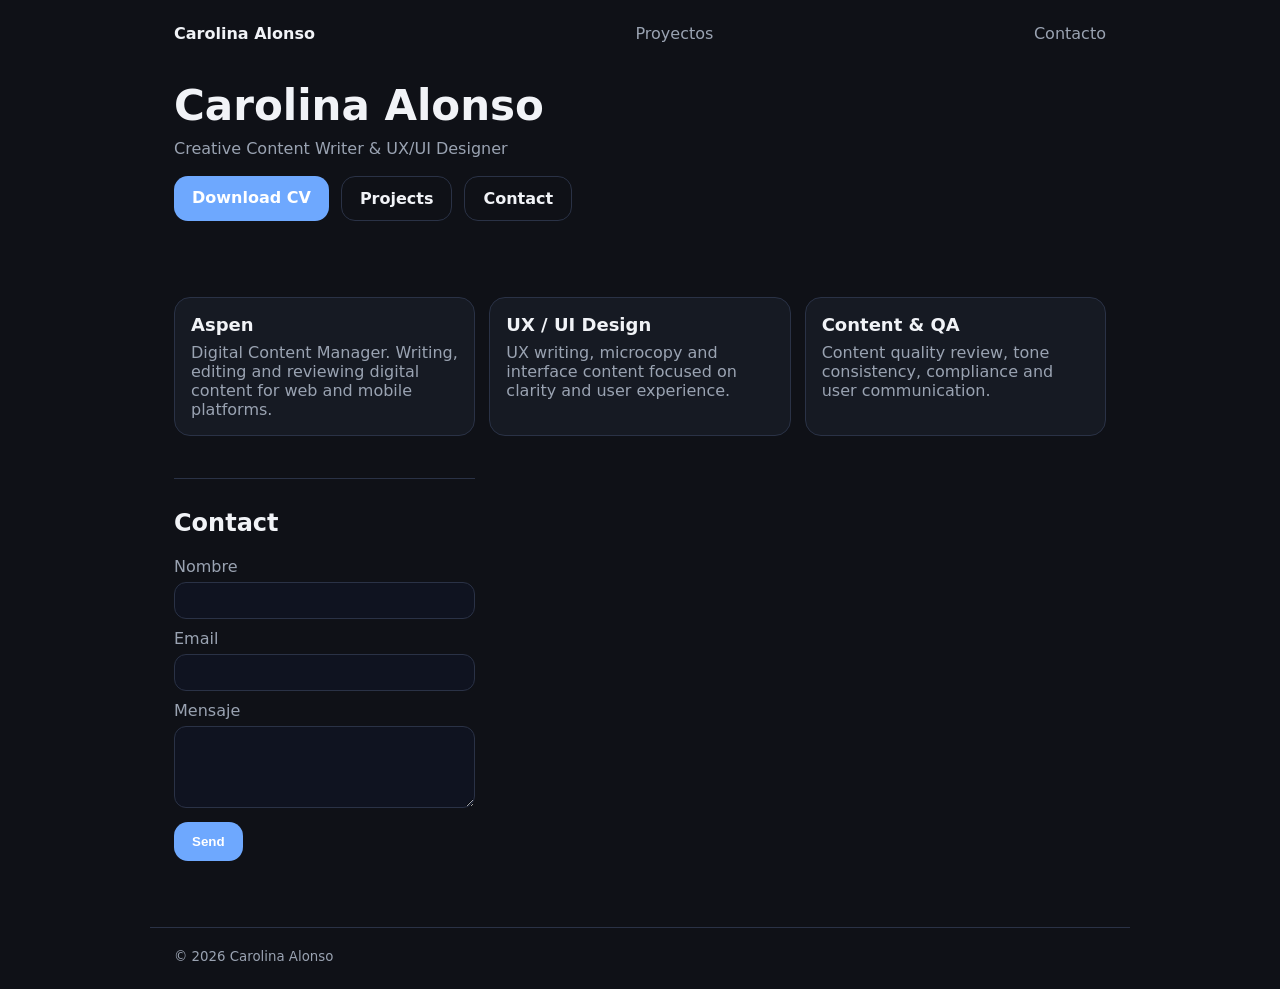
==== en.html @ d13a04dc "Add files via upload" ====
<!doctype html>
<html lang="es">
<head>
  <meta charset="utf-8" />
  <meta name="viewport" content="width=device-width,initial-scale=1" />
  <title>Carolina Alonso</title>
  <link rel="stylesheet" href="styles.css" />
</head>
<body>
  <header class="container">
    <nav class="nav">
      <strong>Carolina Alonso</strong>
      <a href="#proyectos">Proyectos</a>
      <a href="#contacto">Contacto</a>
    </nav>

    <section class="hero">
     <h1>Carolina Alonso</h1>
<p>Creative Content Writer & UX/UI Designer</p>

<div class="cta">
  <a class="btn" href="Carolina_Alonso_CV.pdf" download>Download CV</a>
  <a class="btn ghost" href="#proyectos">Projects</a>
  <a class="btn ghost" href="#contacto">Contact</a>
</div>


    </section>
  </header>

  <main class="container">
    <section id="proyectos" class="grid">
    <article class="card">
  <h2>Aspen</h2>
  <p>Digital Content Manager. Writing, editing and reviewing digital content for web and mobile platforms.</p>
</article>

<article class="card">
  <h2>UX / UI Design</h2>
  <p>UX writing, microcopy and interface content focused on clarity and user experience.</p>
</article>

<article class="card">
  <h2>Content & QA</h2>
  <p>Content quality review, tone consistency, compliance and user communication.</p>
</article>


    <section id="contacto" class="contact">
      <h2>Contact</h2>
      <form id="form" action="https://formspree.io/f/xzdzkywz" method="POST">
  <input type="text" name="_gotcha" style="display:none" tabindex="-1" autocomplete="off">
  <input type="hidden" name="_redirect" value="https://alonsocarolinacv-dot.github.io/carolina-portfolio/#contacto">

        <label>Nombre
          <input name="name" required />
        </label>
        <label>Email
          <input name="email" type="email" required />
        </label>
        <label>Mensaje
          <textarea name="message" rows="4" required></textarea>
        </label>
      <button class="btn" type="submit">Send</button>
        <p id="msg" class="msg" aria-live="polite"></p>
      </form>
    </section>
  </main>

  <footer class="container footer">
    <small>© <span id="year"></span> Carolina Alonso</small>
  </footer>

  <script src="script.js"></script>
</body>
</html>
---- styles.css ----
:root {
  --bg:#0f1117;
  --card:#161a23;
  --text:#f1f3f7;
  --muted:#9aa3b2;
  --line:#2a3246;
  --accent:#6ea8fe;
}

*{box-sizing:border-box}
body{
  margin:0;
  font-family:system-ui, Segoe UI, Roboto, Arial;
  background:var(--bg);
  color:var(--text);
}

.container{max-width:980px;margin:0 auto;padding:24px}

.nav{
  display:flex;
  gap:16px;
  align-items:center;
  justify-content:space-between;
}

.nav a{color:var(--muted);text-decoration:none}

.hero{padding:40px 0 10px}

.hero h1{font-size:42px;line-height:1.1;margin:0 0 10px}

.hero p{color:var(--muted);margin:0 0 18px}

.cta{display:flex;gap:12px;flex-wrap:wrap}

.btn{
  background:var(--accent);
  color:white;
  border:0;
  border-radius:14px;
  padding:12px 18px;
  font-weight:600;
  text-decoration:none;
  transition:0.2s;
}

.btn:hover{
  transform:translateY(-2px);
  box-shadow:0 10px 20px rgba(110,168,254,.25);
}

.btn.ghost{
  background:transparent;
  border:1px solid var(--line);
  color:var(--text);
}

.grid{
  display:grid;
  grid-template-columns:repeat(3,1fr);
  gap:14px;
  margin-top:18px;
}

.card{
  background:var(--card);
  border:1px solid var(--line);
  border-radius:16px;
  padding:16px;
}

.card h2{margin:0 0 8px;font-size:18px}

.card p{margin:0;color:var(--muted)}

.contact{
  margin-top:28px;
  padding-top:10px;
  border-top:1px solid var(--line);
}

label{display:block;margin:10px 0;color:var(--muted)}

input,textarea{
  width:100%;
  margin-top:6px;
  padding:10px;
  border-radius:12px;
  border:1px solid var(--line);
  background:#0f1320;
  color:var(--text);
}

.footer{
  margin-top:26px;
  border-top:1px solid var(--line);
  padding-top:18px;
  color:var(--muted);
}

.msg{color:var(--muted);margin-top:10px}

@media (max-width: 820px){
  .grid{grid-template-columns:1fr}
  .hero h1{font-size:34px}
}
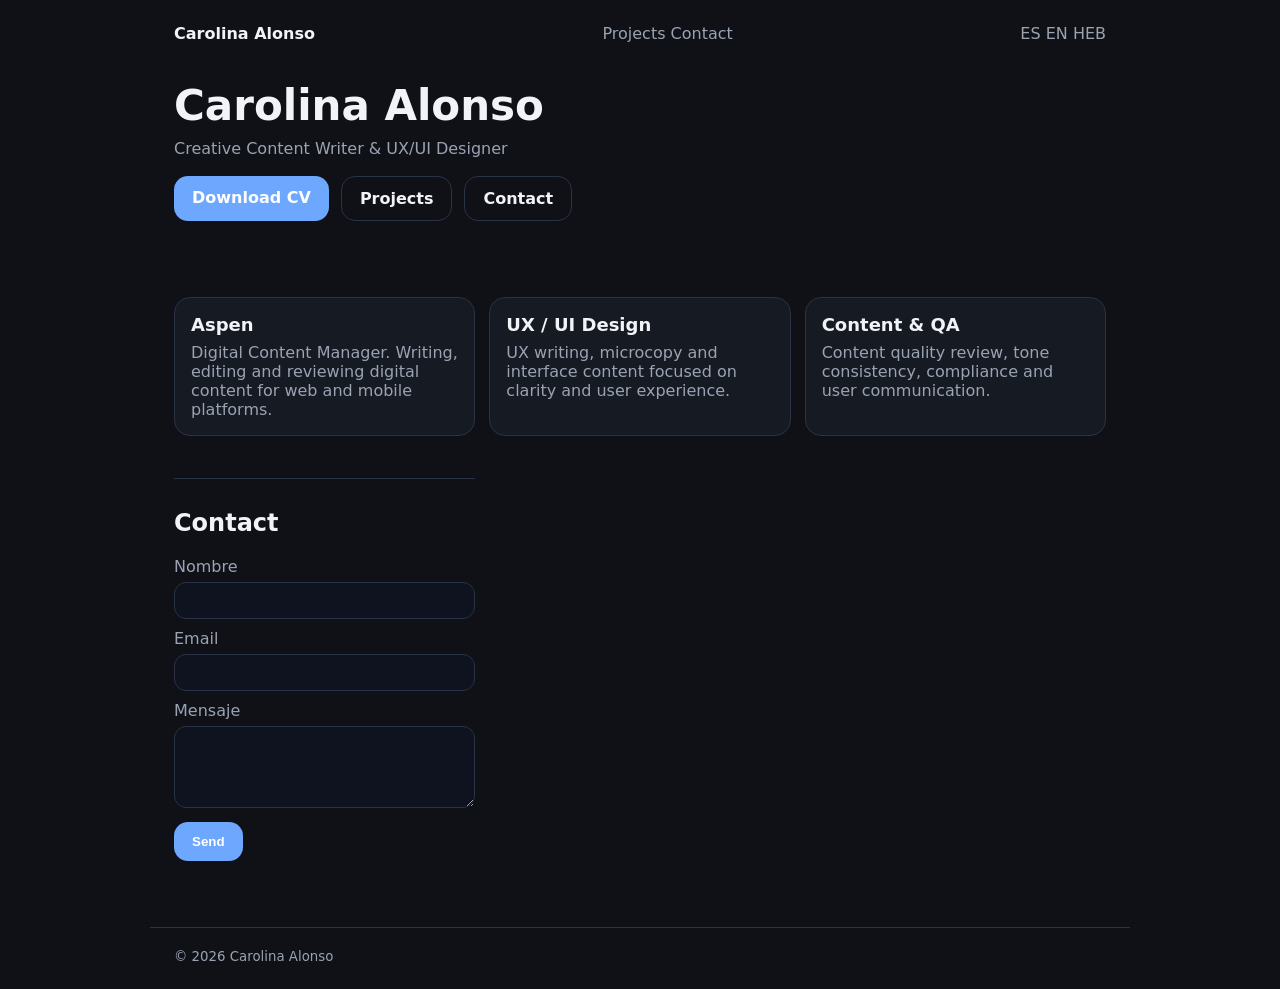
==== commit 8c38bfd4: "Add files via upload" ====
--- a/en.html
+++ b/en.html
@@ -8,11 +8,21 @@
 </head>
 <body>
   <header class="container">
-    <nav class="nav">
-      <strong>Carolina Alonso</strong>
-      <a href="#proyectos">Proyectos</a>
-      <a href="#contacto">Contacto</a>
-    </nav>
+   <nav class="nav">
+  <strong>Carolina Alonso</strong>
+
+  <div class="nav-links">
+    <a href="#projects">Projects</a>
+    <a href="#contact">Contact</a>
+  </div>
+
+  <div class="lang">
+    <a class="lang-link" href="index.html">ES</a>
+    <a class="lang-link" href="en.html">EN</a>
+    <a class="lang-link" href="he.html">HEB</a>
+  </div>
+</nav>
+
 
     <section class="hero">
      <h1>Carolina Alonso</h1>
@@ -20,8 +30,8 @@
 
 <div class="cta">
   <a class="btn" href="Carolina_Alonso_CV.pdf" download>Download CV</a>
-  <a class="btn ghost" href="#proyectos">Projects</a>
-  <a class="btn ghost" href="#contacto">Contact</a>
+  <a class="btn ghost" href="#projects">Projects</a>
+  <a class="btn ghost" href="#contact">Contact</a>
 </div>
 
 
@@ -70,7 +80,6 @@
   <footer class="container footer">
     <small>© <span id="year"></span> Carolina Alonso</small>
   </footer>
-
   <script src="script.js"></script>
 </body>
 </html>
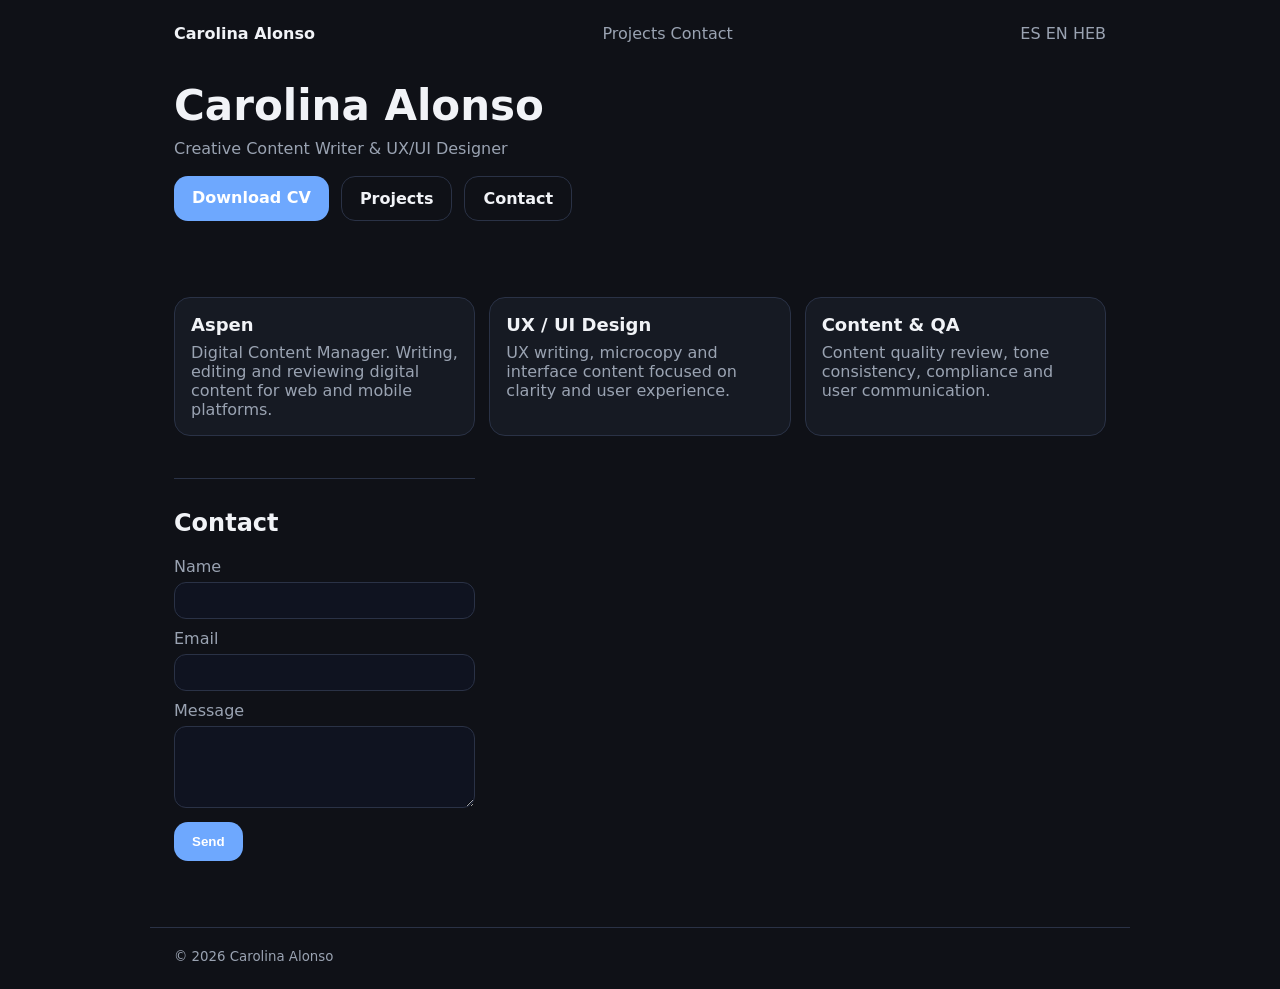
==== commit 69376f2c: "Add files via upload" ====
--- a/en.html
+++ b/en.html
@@ -1,5 +1,5 @@
 <!doctype html>
-<html lang="es">
+<html lang="en">
 <head>
   <meta charset="utf-8" />
   <meta name="viewport" content="width=device-width,initial-scale=1" />
@@ -56,19 +56,19 @@
 </article>
 
 
-    <section id="contacto" class="contact">
+    <section id="contact" class="contact">
       <h2>Contact</h2>
       <form id="form" action="https://formspree.io/f/xzdzkywz" method="POST">
   <input type="text" name="_gotcha" style="display:none" tabindex="-1" autocomplete="off">
   <input type="hidden" name="_redirect" value="https://alonsocarolinacv-dot.github.io/carolina-portfolio/#contacto">
 
-        <label>Nombre
+        <label>Name
           <input name="name" required />
         </label>
         <label>Email
           <input name="email" type="email" required />
         </label>
-        <label>Mensaje
+        <label>Message
           <textarea name="message" rows="4" required></textarea>
         </label>
       <button class="btn" type="submit">Send</button>
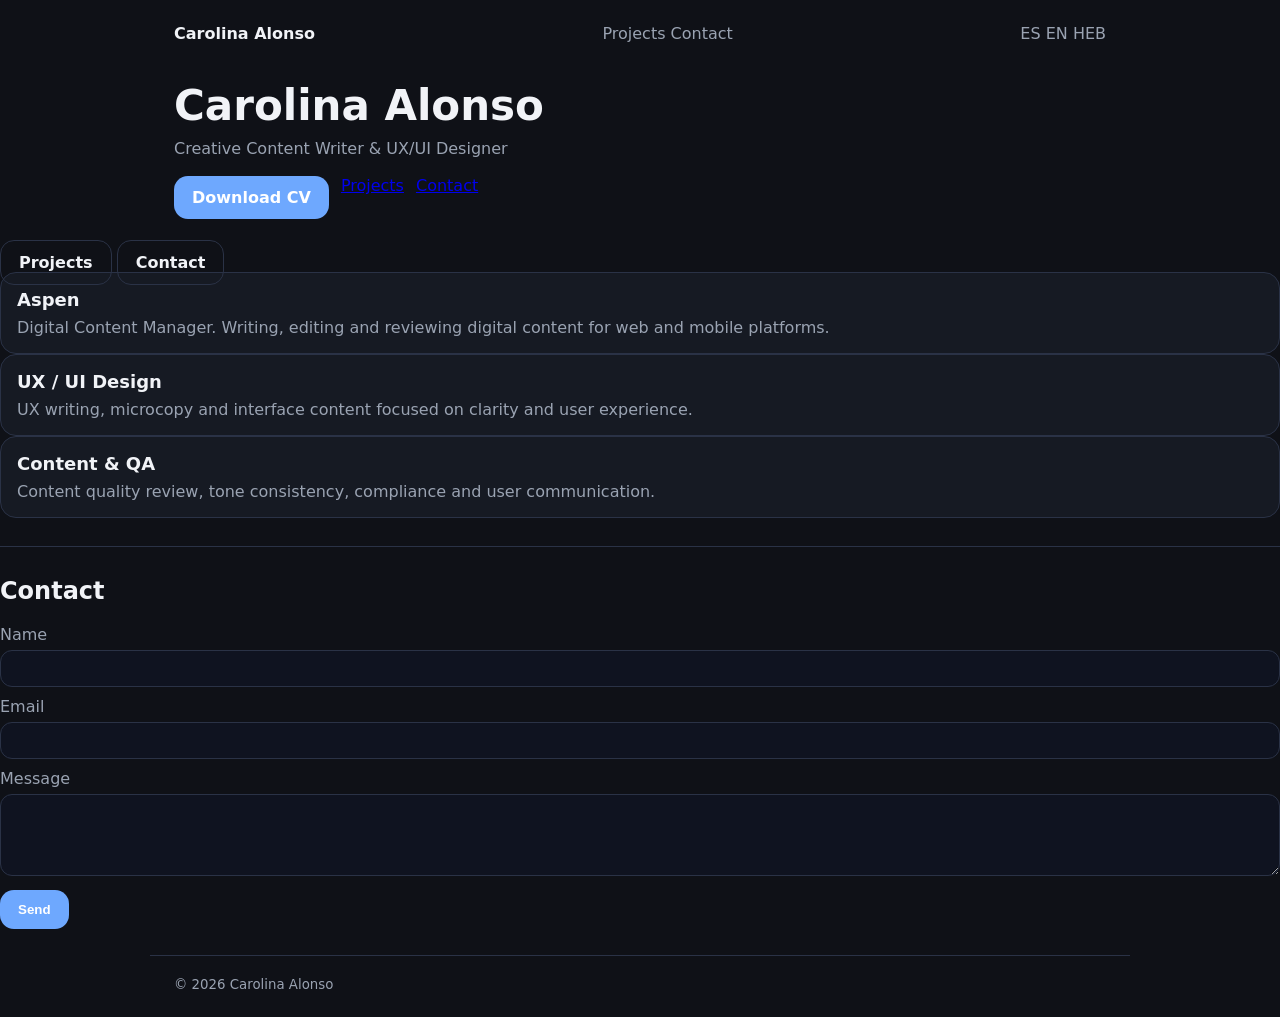
==== commit b7f4403f: "Add files via upload" ====
--- a/en.html
+++ b/en.html
@@ -30,16 +30,18 @@
 
 <div class="cta">
   <a class="btn" href="Carolina_Alonso_CV.pdf" download>Download CV</a>
-  <a class="btn ghost" href="#projects">Projects</a>
-  <a class="btn ghost" href="#contact">Contact</a>
+  <a href="#projects">Projects</a>
+<a href="#contact">Contact</a>
+
 </div>
 
 
     </section>
   </header>
 
-  <main class="container">
-    <section id="proyectos" class="grid">
+<a class="btn ghost" href="#projects">Projects</a>
+<a class="btn ghost" href="#contact">Contact</a>
+
     <article class="card">
   <h2>Aspen</h2>
   <p>Digital Content Manager. Writing, editing and reviewing digital content for web and mobile platforms.</p>
@@ -56,7 +58,7 @@
 </article>
 
 
-    <section id="contact" class="contact">
+   <section id="contact" class="contact">
       <h2>Contact</h2>
       <form id="form" action="https://formspree.io/f/xzdzkywz" method="POST">
   <input type="text" name="_gotcha" style="display:none" tabindex="-1" autocomplete="off">
